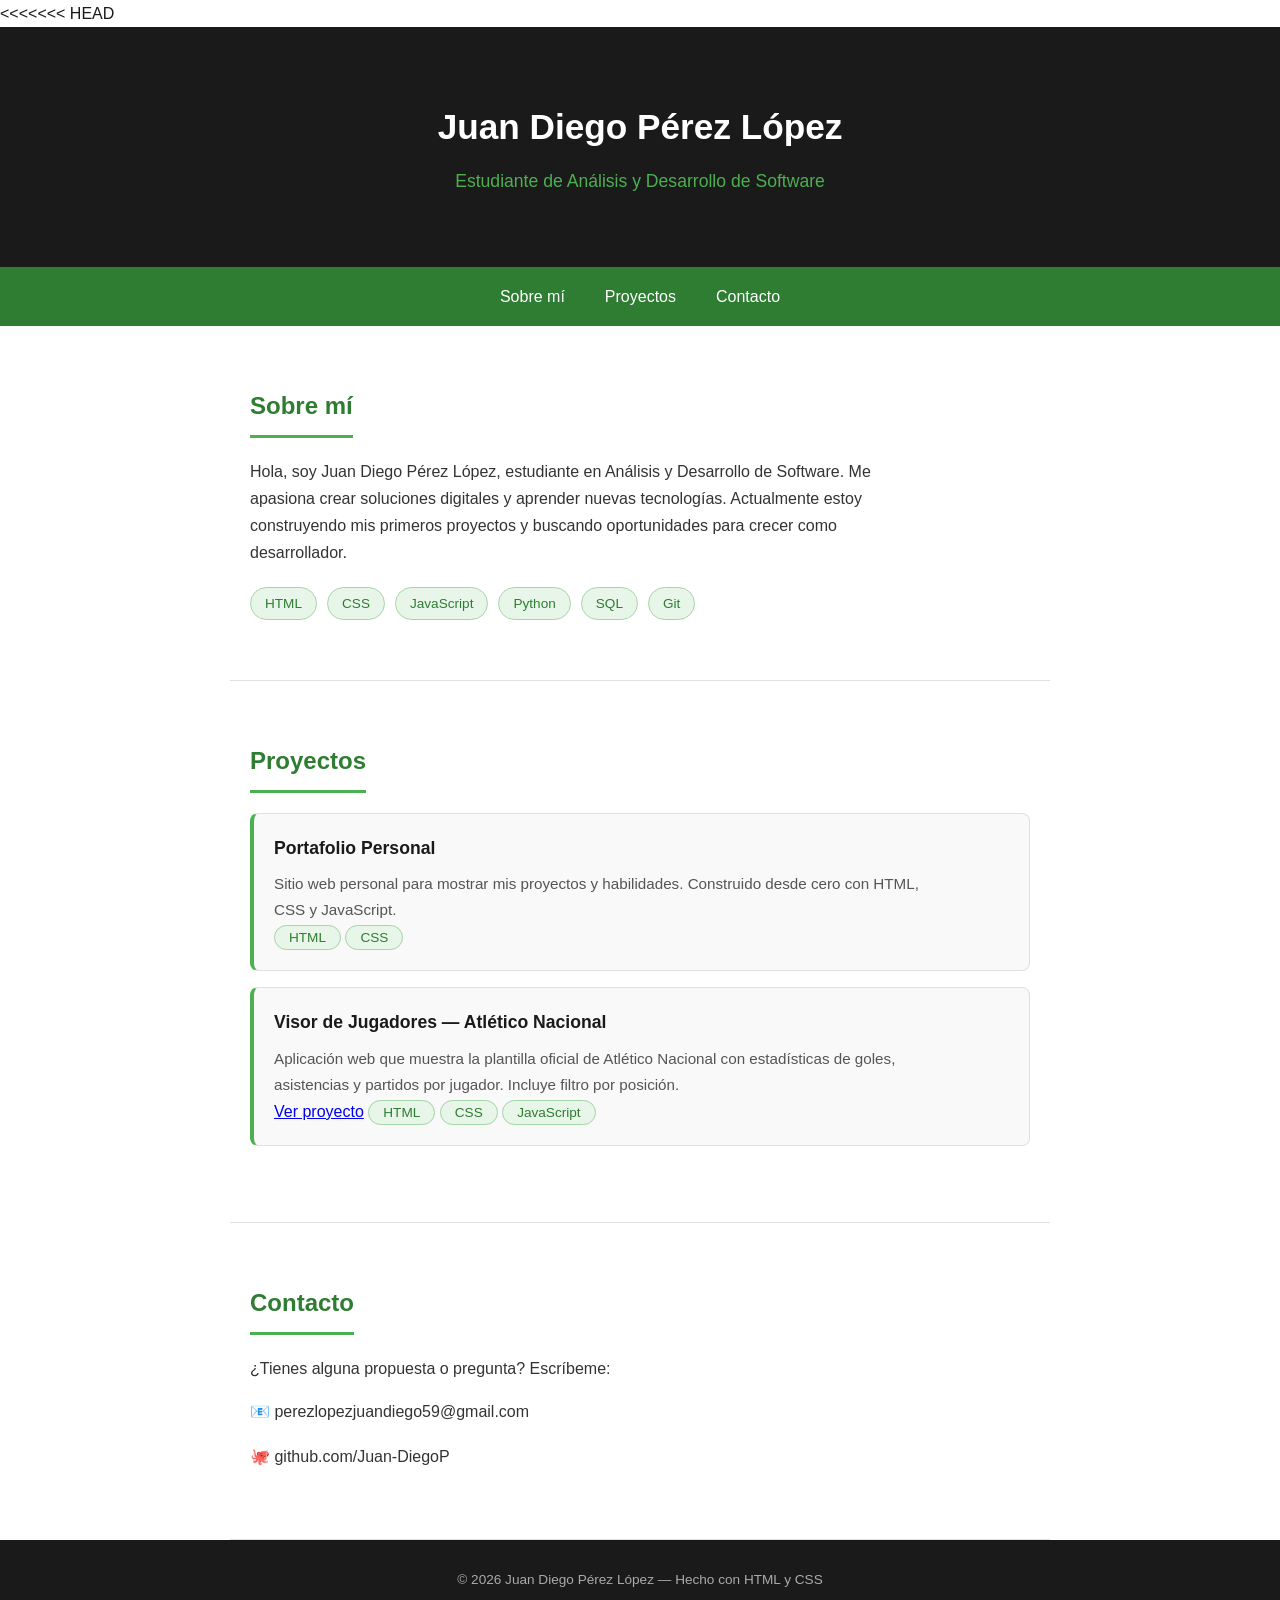
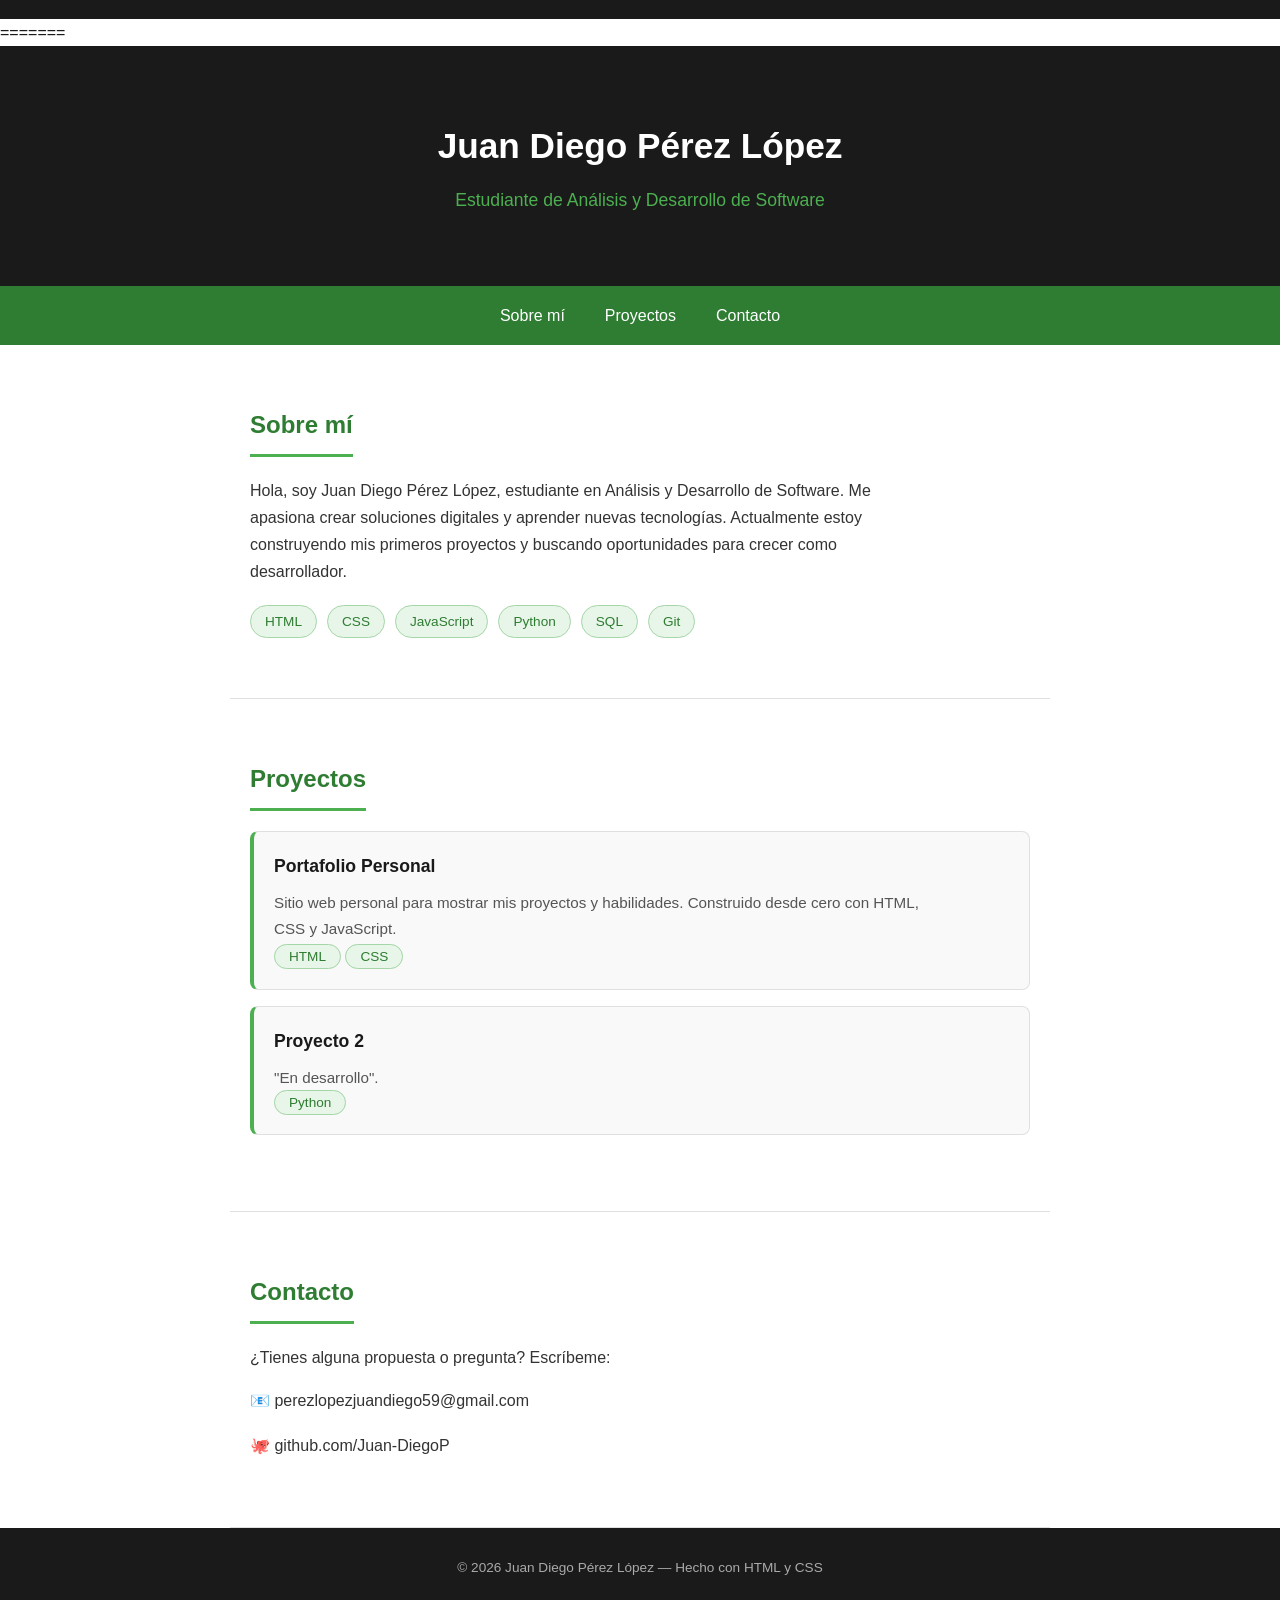
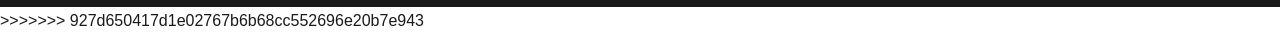
==== index.html @ 62fbbfb1 "portafolio completo" ====
<<<<<<< HEAD
<!DOCTYPE html>
<html lang="es">
<head>
  <meta charset="UTF-8">
  <meta name="viewport" content="width=device-width, initial-scale=1.0">
  <title>Juan Diego Pérez López - Portafolio</title>
  <link rel="stylesheet" href="styles.css">
</head>
<body>

  <header>
  <h1>Juan Diego Pérez López</h1>
  <p>Estudiante de Análisis y Desarrollo de Software</p>
</header>

<nav>
  <a href="#sobre-mi">Sobre mí</a>
  <a href="#proyectos">Proyectos</a>
  <a href="#contacto">Contacto</a>
</nav>

<main>
  <section id="sobre-mi">
    <h2>Sobre mí</h2>
    <p>
      Hola, soy Juan Diego Pérez López, estudiante en Análisis 
      y Desarrollo de Software. Me apasiona crear soluciones digitales y 
      aprender nuevas tecnologías. Actualmente estoy construyendo mis primeros 
      proyectos y buscando oportunidades para crecer como desarrollador.
    </p>

    <div class="habilidades">
      <span class="tag">HTML</span>
      <span class="tag">CSS</span>
      <span class="tag">JavaScript</span>
      <span class="tag">Python</span>
      <span class="tag">SQL</span>
      <span class="tag">Git</span>
    </div>
  </section>

  <section id="proyectos">
    <h2>Proyectos</h2>

    <div class="proyecto">
      <h3>Portafolio Personal</h3>
      <p>Sitio web personal para mostrar mis proyectos y habilidades. 
      Construido desde cero con HTML, CSS y JavaScript.</p>
      <span class="tag">HTML</span>
      <span class="tag">CSS</span>
    </div>

    <div class="proyecto">
      <h3>Visor de Jugadores — Atlético Nacional</h3>
      <p>Aplicación web que muestra la plantilla oficial de Atlético Nacional 
      con estadísticas de goles, asistencias y partidos por jugador. 
      Incluye filtro por posición.</p>
      <a href="nacional/" target="_blank" class="btn-ver">Ver proyecto</a>
      <span class="tag">HTML</span>
      <span class="tag">CSS</span>
      <span class="tag">JavaScript</span>
    </div>
  </section>

  <section id="contacto">
    <h2>Contacto</h2>
    <p>¿Tienes alguna propuesta o pregunta? Escríbeme:</p>
    <div class="contacto-info">
      <p>📧 perezlopezjuandiego59@gmail.com</p>
      <p>🐙 github.com/Juan-DiegoP</p>
    </div>
  </section>
</main>

<footer>
  <p>© 2026 Juan Diego Pérez López — Hecho con HTML y CSS</p>
</footer>

</body>
=======
<!DOCTYPE html>
<html lang="es">
<head>
  <meta charset="UTF-8">
  <meta name="viewport" content="width=device-width, initial-scale=1.0">
  <title>Juan Diego Pérez López - Portafolio</title>
  <link rel="stylesheet" href="styles.css">
</head>
<body>

  <header>
  <h1>Juan Diego Pérez López</h1>
  <p>Estudiante de Análisis y Desarrollo de Software</p>
</header>

<nav>
  <a href="#sobre-mi">Sobre mí</a>
  <a href="#proyectos">Proyectos</a>
  <a href="#contacto">Contacto</a>
</nav>

<main>
  <section id="sobre-mi">
    <h2>Sobre mí</h2>
    <p>
      Hola, soy Juan Diego Pérez López, estudiante en Análisis 
      y Desarrollo de Software. Me apasiona crear soluciones digitales y 
      aprender nuevas tecnologías. Actualmente estoy construyendo mis primeros 
      proyectos y buscando oportunidades para crecer como desarrollador.
    </p>

    <div class="habilidades">
      <span class="tag">HTML</span>
      <span class="tag">CSS</span>
      <span class="tag">JavaScript</span>
      <span class="tag">Python</span>
      <span class="tag">SQL</span>
      <span class="tag">Git</span>
    </div>
  </section>

  <section id="proyectos">
    <h2>Proyectos</h2>

    <div class="proyecto">
      <h3>Portafolio Personal</h3>
      <p>Sitio web personal para mostrar mis proyectos y habilidades. 
      Construido desde cero con HTML, CSS y JavaScript.</p>
      <span class="tag">HTML</span>
      <span class="tag">CSS</span>
    </div>

    <div class="proyecto">
      <h3>Proyecto 2</h3>
      <p>"En desarrollo".</p>
      <span class="tag">Python</span>
    </div>
  </section>

  <section id="contacto">
    <h2>Contacto</h2>
    <p>¿Tienes alguna propuesta o pregunta? Escríbeme:</p>
    <div class="contacto-info">
      <p>📧 perezlopezjuandiego59@gmail.com</p>
      <p>🐙 github.com/Juan-DiegoP</p>
    </div>
  </section>
</main>

<footer>
  <p>© 2026 Juan Diego Pérez López — Hecho con HTML y CSS</p>
</footer>

</body>
>>>>>>> 927d650417d1e02767b6b68cc552696e20b7e943
</html>
---- styles.css ----
/* === RESET Y BASE === */
* {
  margin: 0;
  padding: 0;
  box-sizing: border-box;
}

body {
  font-family: 'Segoe UI', Arial, sans-serif;
  background-color: #ffffff;
  color: #1a1a1a;
  line-height: 1.7;
}

/* === HEADER === */
header {
  background-color: #1a1a1a;
  color: #ffffff;
  text-align: center;
  padding: 70px 20px;
}

header h1 {
  font-size: 2.2rem;
  font-weight: 600;
  margin-bottom: 10px;
}

header p {
  color: #4caf50;
  font-size: 1.1rem;
}

/* === NAVEGACIÓN === */
nav {
  background-color: #2e7d32;
  display: flex;
  justify-content: center;
  gap: 40px;
  padding: 16px;
  position: sticky;
  top: 0;
}

nav a {
  color: #ffffff;
  text-decoration: none;
  font-size: 1rem;
  font-weight: 500;
  transition: color 0.2s;
}

nav a:hover {
  color: #a5d6a7;
}

/* === SECCIONES === */
section {
  max-width: 820px;
  margin: 0 auto;
  padding: 60px 20px;
  border-bottom: 1px solid #e0e0e0;
}

section h2 {
  font-size: 1.5rem;
  font-weight: 600;
  color: #2e7d32;
  margin-bottom: 20px;
  padding-bottom: 8px;
  border-bottom: 3px solid #4caf50;
  display: inline-block;
}

section p {
  font-size: 1rem;
  color: #333;
  max-width: 680px;
}

/* === TARJETAS DE PROYECTOS === */
.proyecto {
  background-color: #f9f9f9;
  border: 1px solid #e0e0e0;
  border-left: 4px solid #4caf50;
  border-radius: 8px;
  padding: 20px;
  margin-bottom: 16px;
}

.proyecto h3 {
  font-size: 1.1rem;
  font-weight: 600;
  margin-bottom: 8px;
  color: #1a1a1a;
}

.proyecto p {
  font-size: 0.95rem;
  color: #555;
}

/* === CONTACTO === */
#contacto p {
  margin-bottom: 8px;
  font-size: 1rem;
}

/* === FOOTER === */
footer {
  background-color: #1a1a1a;
  color: #aaaaaa;
  text-align: center;
  padding: 28px;
  font-size: 0.85rem;
}

/* === HABILIDADES / TAGS === */
.habilidades {
  display: flex;
  flex-wrap: wrap;
  gap: 10px;
  margin-top: 20px;
}

.tag {
  background-color: #e8f5e9;
  color: #2e7d32;
  border: 1px solid #a5d6a7;
  padding: 4px 14px;
  border-radius: 20px;
  font-size: 0.85rem;
  font-weight: 500;
}

/* === CONTACTO INFO === */
.contacto-info {
  margin-top: 16px;
  display: flex;
  flex-direction: column;
  gap: 10px;
}

.contacto-info p {
  font-size: 1rem;
  color: #333;
}

/* === RESPONSIVE — CELULAR === */
@media (max-width: 600px) {

  header h1 {
    font-size: 1.5rem;
  }

  header p {
    font-size: 0.95rem;
  }

  nav {
    gap: 20px;
    padding: 12px;
    flex-wrap: wrap;
  }

  nav a {
    font-size: 0.9rem;
  }

  section {
    padding: 40px 16px;
  }

  section h2 {
    font-size: 1.2rem;
  }

  .habilidades {
    gap: 8px;
  }

  .tag {
    font-size: 0.78rem;
    padding: 3px 10px;
  }

  .proyecto {
    padding: 14px;
  }
}
---- styles.css ----
/* === RESET Y BASE === */
* {
  margin: 0;
  padding: 0;
  box-sizing: border-box;
}

body {
  font-family: 'Segoe UI', Arial, sans-serif;
  background-color: #ffffff;
  color: #1a1a1a;
  line-height: 1.7;
}

/* === HEADER === */
header {
  background-color: #1a1a1a;
  color: #ffffff;
  text-align: center;
  padding: 70px 20px;
}

header h1 {
  font-size: 2.2rem;
  font-weight: 600;
  margin-bottom: 10px;
}

header p {
  color: #4caf50;
  font-size: 1.1rem;
}

/* === NAVEGACIÓN === */
nav {
  background-color: #2e7d32;
  display: flex;
  justify-content: center;
  gap: 40px;
  padding: 16px;
  position: sticky;
  top: 0;
}

nav a {
  color: #ffffff;
  text-decoration: none;
  font-size: 1rem;
  font-weight: 500;
  transition: color 0.2s;
}

nav a:hover {
  color: #a5d6a7;
}

/* === SECCIONES === */
section {
  max-width: 820px;
  margin: 0 auto;
  padding: 60px 20px;
  border-bottom: 1px solid #e0e0e0;
}

section h2 {
  font-size: 1.5rem;
  font-weight: 600;
  color: #2e7d32;
  margin-bottom: 20px;
  padding-bottom: 8px;
  border-bottom: 3px solid #4caf50;
  display: inline-block;
}

section p {
  font-size: 1rem;
  color: #333;
  max-width: 680px;
}

/* === TARJETAS DE PROYECTOS === */
.proyecto {
  background-color: #f9f9f9;
  border: 1px solid #e0e0e0;
  border-left: 4px solid #4caf50;
  border-radius: 8px;
  padding: 20px;
  margin-bottom: 16px;
}

.proyecto h3 {
  font-size: 1.1rem;
  font-weight: 600;
  margin-bottom: 8px;
  color: #1a1a1a;
}

.proyecto p {
  font-size: 0.95rem;
  color: #555;
}

/* === CONTACTO === */
#contacto p {
  margin-bottom: 8px;
  font-size: 1rem;
}

/* === FOOTER === */
footer {
  background-color: #1a1a1a;
  color: #aaaaaa;
  text-align: center;
  padding: 28px;
  font-size: 0.85rem;
}

/* === HABILIDADES / TAGS === */
.habilidades {
  display: flex;
  flex-wrap: wrap;
  gap: 10px;
  margin-top: 20px;
}

.tag {
  background-color: #e8f5e9;
  color: #2e7d32;
  border: 1px solid #a5d6a7;
  padding: 4px 14px;
  border-radius: 20px;
  font-size: 0.85rem;
  font-weight: 500;
}

/* === CONTACTO INFO === */
.contacto-info {
  margin-top: 16px;
  display: flex;
  flex-direction: column;
  gap: 10px;
}

.contacto-info p {
  font-size: 1rem;
  color: #333;
}

/* === RESPONSIVE — CELULAR === */
@media (max-width: 600px) {

  header h1 {
    font-size: 1.5rem;
  }

  header p {
    font-size: 0.95rem;
  }

  nav {
    gap: 20px;
    padding: 12px;
    flex-wrap: wrap;
  }

  nav a {
    font-size: 0.9rem;
  }

  section {
    padding: 40px 16px;
  }

  section h2 {
    font-size: 1.2rem;
  }

  .habilidades {
    gap: 8px;
  }

  .tag {
    font-size: 0.78rem;
    padding: 3px 10px;
  }

  .proyecto {
    padding: 14px;
  }
}
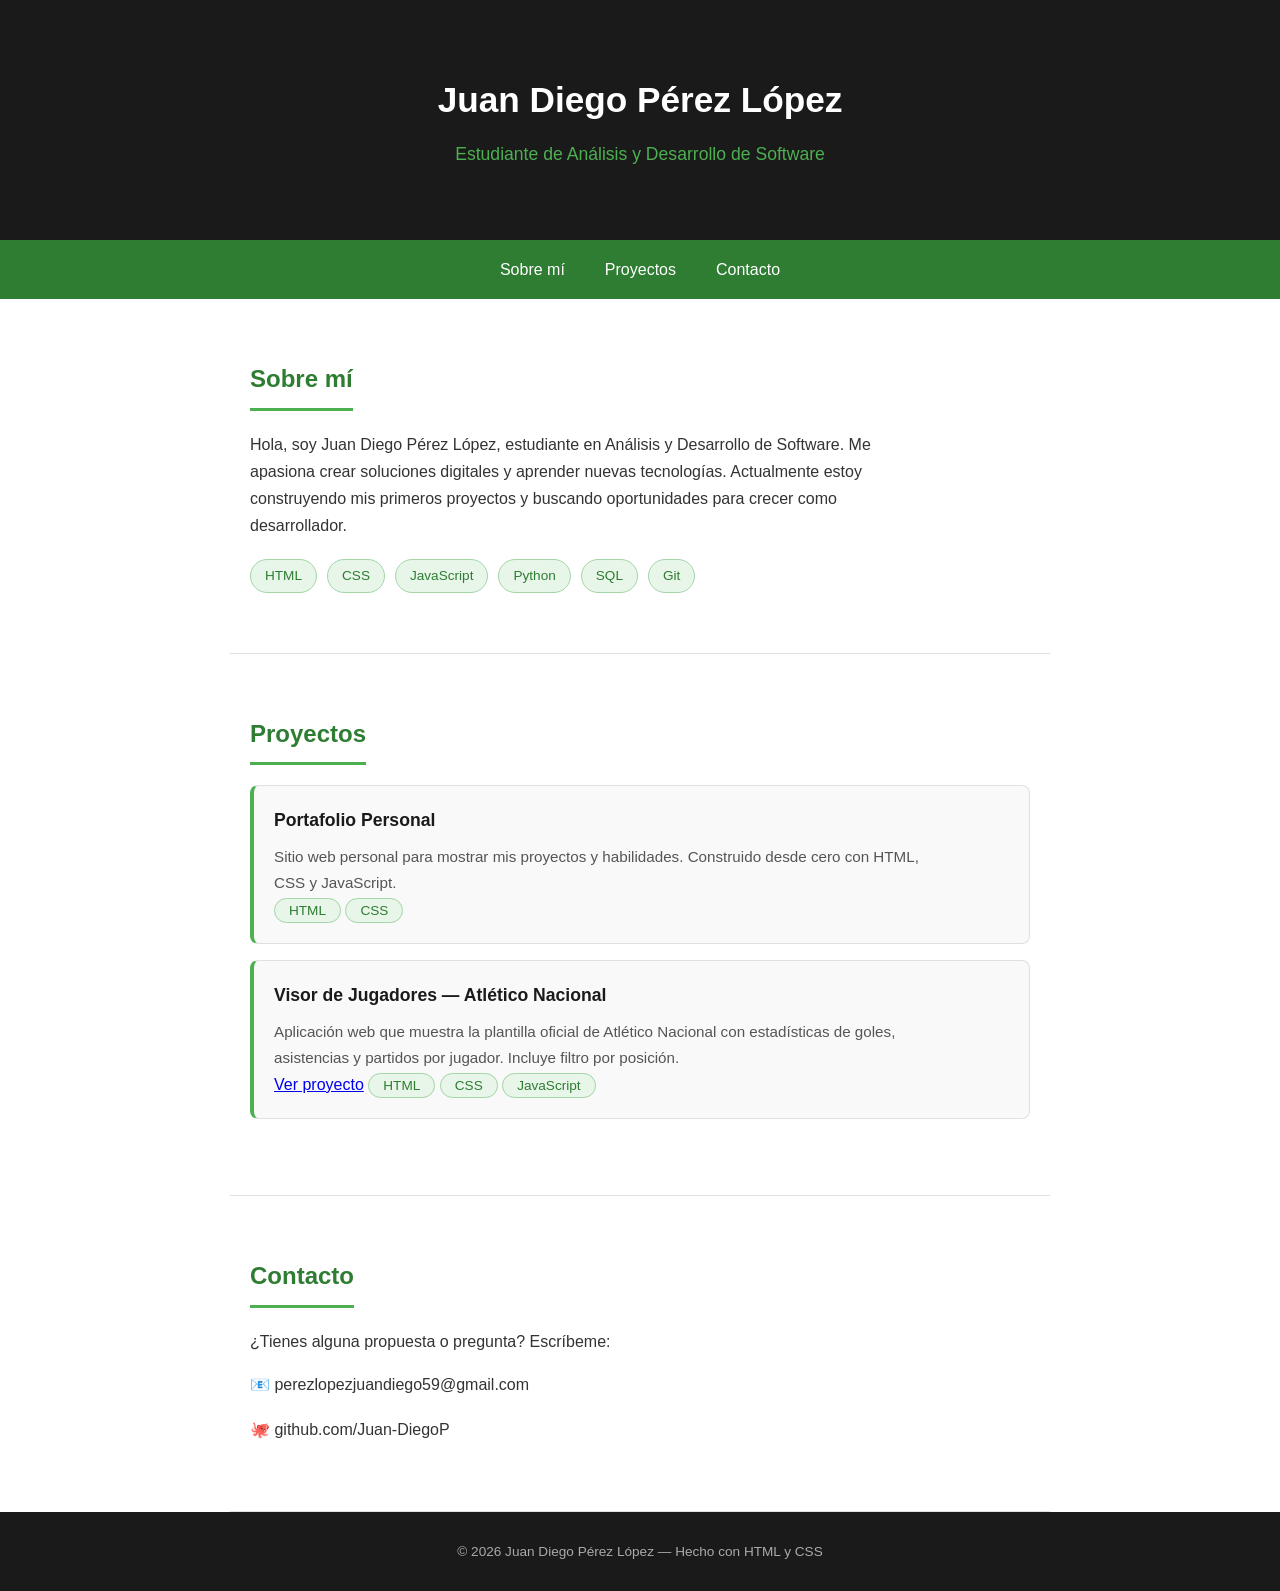
==== commit 61bbb07c: "arreglo conflicto index" ====
--- a/index.html
+++ b/index.html
@@ -1,4 +1,3 @@
-<<<<<<< HEAD
 <!DOCTYPE html>
 <html lang="es">
 <head>
@@ -78,80 +77,4 @@
 </footer>
 
 </body>
-=======
-<!DOCTYPE html>
-<html lang="es">
-<head>
-  <meta charset="UTF-8">
-  <meta name="viewport" content="width=device-width, initial-scale=1.0">
-  <title>Juan Diego Pérez López - Portafolio</title>
-  <link rel="stylesheet" href="styles.css">
-</head>
-<body>
-
-  <header>
-  <h1>Juan Diego Pérez López</h1>
-  <p>Estudiante de Análisis y Desarrollo de Software</p>
-</header>
-
-<nav>
-  <a href="#sobre-mi">Sobre mí</a>
-  <a href="#proyectos">Proyectos</a>
-  <a href="#contacto">Contacto</a>
-</nav>
-
-<main>
-  <section id="sobre-mi">
-    <h2>Sobre mí</h2>
-    <p>
-      Hola, soy Juan Diego Pérez López, estudiante en Análisis 
-      y Desarrollo de Software. Me apasiona crear soluciones digitales y 
-      aprender nuevas tecnologías. Actualmente estoy construyendo mis primeros 
-      proyectos y buscando oportunidades para crecer como desarrollador.
-    </p>
-
-    <div class="habilidades">
-      <span class="tag">HTML</span>
-      <span class="tag">CSS</span>
-      <span class="tag">JavaScript</span>
-      <span class="tag">Python</span>
-      <span class="tag">SQL</span>
-      <span class="tag">Git</span>
-    </div>
-  </section>
-
-  <section id="proyectos">
-    <h2>Proyectos</h2>
-
-    <div class="proyecto">
-      <h3>Portafolio Personal</h3>
-      <p>Sitio web personal para mostrar mis proyectos y habilidades. 
-      Construido desde cero con HTML, CSS y JavaScript.</p>
-      <span class="tag">HTML</span>
-      <span class="tag">CSS</span>
-    </div>
-
-    <div class="proyecto">
-      <h3>Proyecto 2</h3>
-      <p>"En desarrollo".</p>
-      <span class="tag">Python</span>
-    </div>
-  </section>
-
-  <section id="contacto">
-    <h2>Contacto</h2>
-    <p>¿Tienes alguna propuesta o pregunta? Escríbeme:</p>
-    <div class="contacto-info">
-      <p>📧 perezlopezjuandiego59@gmail.com</p>
-      <p>🐙 github.com/Juan-DiegoP</p>
-    </div>
-  </section>
-</main>
-
-<footer>
-  <p>© 2026 Juan Diego Pérez López — Hecho con HTML y CSS</p>
-</footer>
-
-</body>
->>>>>>> 927d650417d1e02767b6b68cc552696e20b7e943
 </html>
